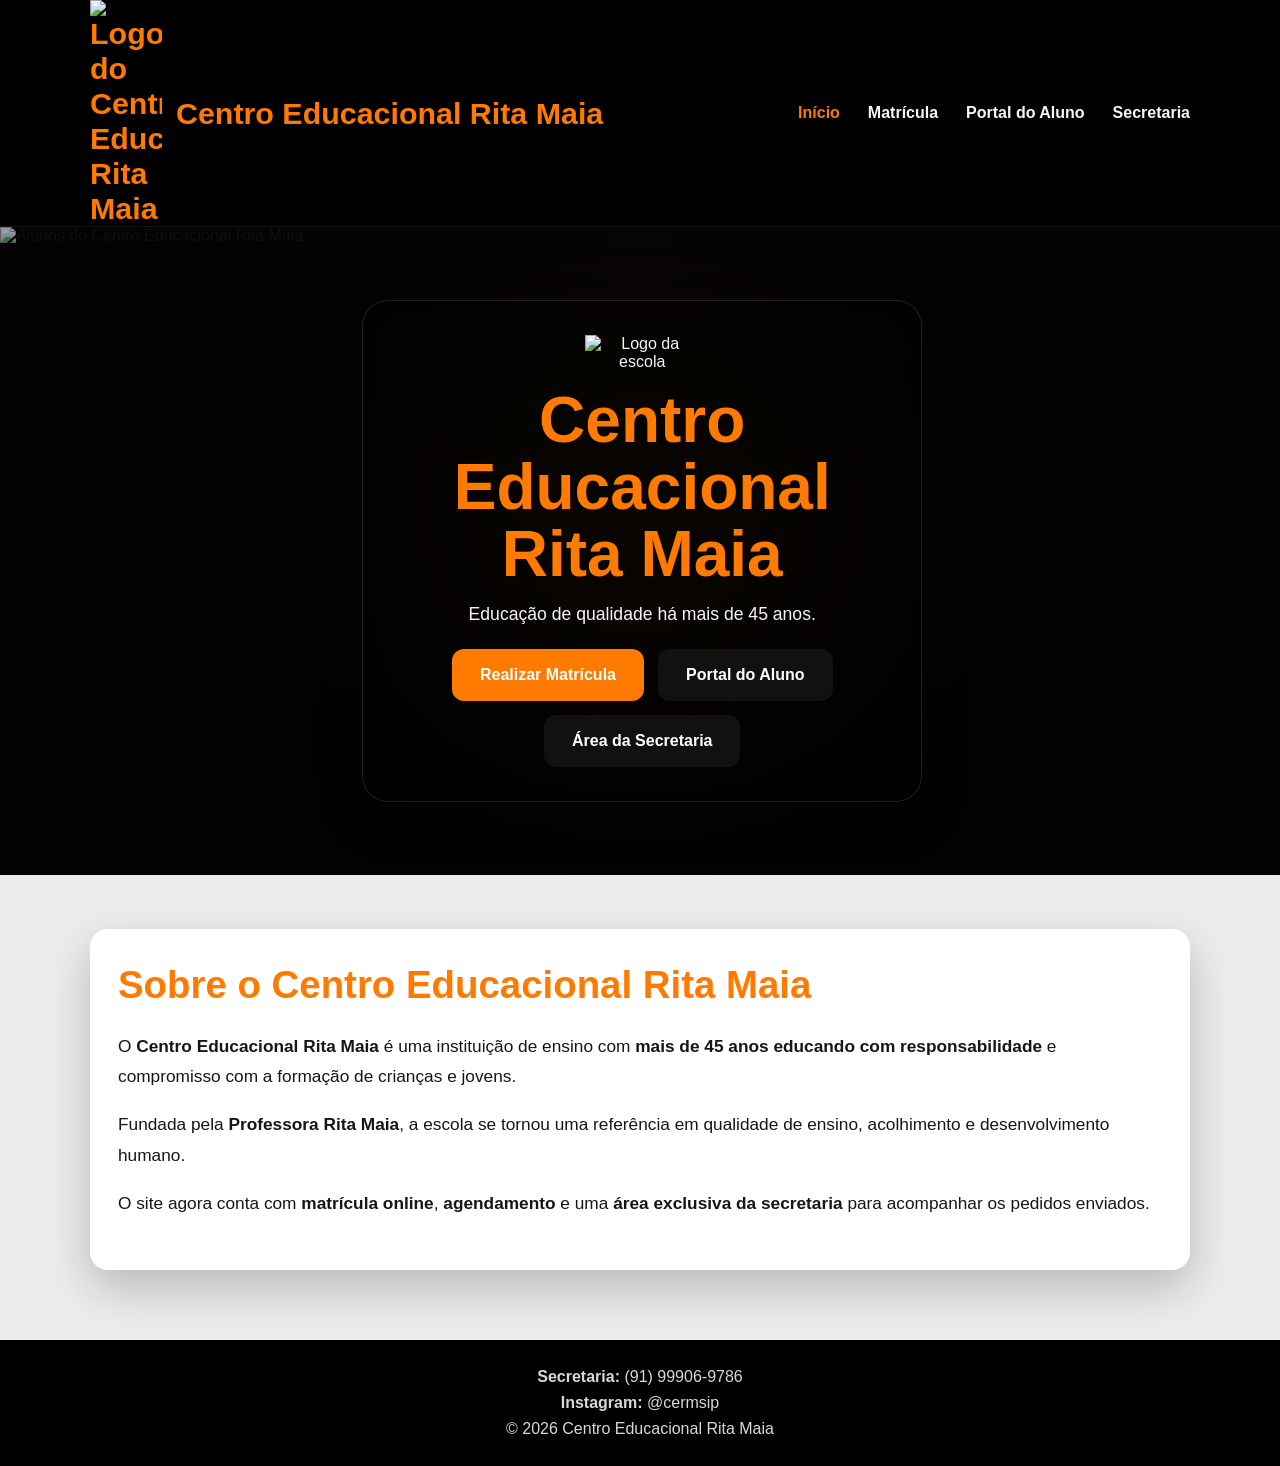
==== index.html @ 4156a775 "Add files via upload" ====
<!DOCTYPE html>
<html lang="pt-BR">
<head>
  <meta charset="UTF-8">
  <meta name="viewport" content="width=device-width, initial-scale=1.0">
  <title>Centro Educacional Rita Maia</title>
  <link rel="stylesheet" href="style.css">
</head>
<body>
  <header class="header">
    <div class="container nav-wrapper">
      <a href="index.html" class="brand" aria-label="Página inicial do Centro Educacional Rita Maia">
        <img src="img/logo.png" alt="Logo do Centro Educacional Rita Maia">
        <span>Centro Educacional Rita Maia</span>
      </a>

      <nav class="nav">
        <a href="index.html" class="active">Início</a>
        <a href="matricula.html">Matrícula</a>
        <a href="portal-aluno.html">Portal do Aluno</a>
        <a href="login.html">Secretaria</a>
      </nav>
    </div>
  </header>

  <main>
    <section class="hero">
      <div class="slides">
        <img src="img/escola1.jpg" class="slide active" alt="Alunos do Centro Educacional Rita Maia">
        <img src="img/escola2.jpg" class="slide" alt="Grupo de alunos em frente ao prédio histórico">
        <img src="img/escola3.jpg" class="slide" alt="Alunos uniformizados do Centro Educacional Rita Maia">
      </div>
.
      <div class="hero-overlay"></div>

      <div class="hero-content card-glass">
        <img src="img/logo.png" alt="Logo da escola" class="hero-logo">
        <h1>Centro Educacional<br>Rita Maia</h1>
        <p>Educação de qualidade há mais de 45 anos.</p>
        <div class="hero-actions">
          <a href="matricula.html" class="btn btn-primary">Realizar Matrícula</a>
          <a href="portal-aluno.html" class="btn btn-dark">Portal do Aluno</a>
          <a href="login.html" class="btn btn-dark">Área da Secretaria</a>
        </div>
      </div>
    </section>

    <section class="about-section">
      <div class="container about-card">
        <h2>Sobre o Centro Educacional Rita Maia</h2>

        <p>
          O <strong>Centro Educacional Rita Maia</strong> é uma instituição de ensino com
          <strong>mais de 45 anos educando com responsabilidade</strong> e compromisso com a formação
          de crianças e jovens.
        </p>

        <p>
          Fundada pela <strong>Professora Rita Maia</strong>, a escola se tornou uma referência em
          qualidade de ensino, acolhimento e desenvolvimento humano.
        </p>

        <p>
          O site agora conta com <strong>matrícula online</strong>, <strong>agendamento</strong> e uma
          <strong>área exclusiva da secretaria</strong> para acompanhar os pedidos enviados.
        </p>
      </div>
    </section>
  </main>

  <footer class="footer" id="contato">
    <div class="container footer-content">
      <p><strong>Secretaria:</strong> (91) 99906-9786</p>
      <p><strong>Instagram:</strong> @cermsip</p>
      <p>© 2026 Centro Educacional Rita Maia</p>
    </div>
  </footer>

  <script src="script.js"></script>
</body>
</html>
---- style.css ----
:root {
  --bg: #050505;
  --surface: #ffffff;
  --surface-soft: #f4f4f4;
  --text: #161616;
  --text-light: #f7f7f7;
  --muted: #676767;
  --primary: #ff7a00;
  --primary-dark: #d96500;
  --border: rgba(255, 255, 255, 0.08);
  --shadow: 0 18px 45px rgba(0, 0, 0, 0.22);
  --radius: 18px;
}

* {
  margin: 0;
  padding: 0;
  box-sizing: border-box;
}

body {
  font-family: Arial, Helvetica, sans-serif;
  background: var(--bg);
  color: var(--text);
}

img {
  max-width: 100%;
  display: block;
}

a {
  text-decoration: none;
}

button,
input,
select {
  font: inherit;
}

.container {
  width: min(1100px, calc(100% - 32px));
  margin: 0 auto;
}

.header {
  position: sticky;
  top: 0;
  z-index: 50;
  background: rgba(0, 0, 0, 0.92);
  border-bottom: 1px solid var(--border);
  backdrop-filter: blur(10px);
}

.nav-wrapper {
  min-height: 84px;
  display: flex;
  align-items: center;
  justify-content: space-between;
  gap: 20px;
}

.brand {
  display: flex;
  align-items: center;
  gap: 14px;
  color: var(--primary);
  font-size: 1.9rem;
  font-weight: 700;
}

.brand img {
  width: 72px;
  height: auto;
}

.nav {
  display: flex;
  align-items: center;
  gap: 28px;
}

.nav a {
  color: var(--text-light);
  font-weight: 700;
  transition: 0.25s ease;
}

.nav a:hover,
.nav a.active {
  color: var(--primary);
}

.hero {
  position: relative;
  min-height: 72vh;
  overflow: hidden;
  display: flex;
  align-items: center;
  justify-content: center;
}

.slides {
  position: absolute;
  inset: 0;
}

.slide {
  position: absolute;
  inset: 0;
  width: 100%;
  height: 100%;
  object-fit: cover;
  opacity: 0;
  transform: scale(1.05);
  transition: opacity 1s ease, transform 6s ease;
}

.slide.active {
  opacity: 1;
  transform: scale(1);
}

.hero-overlay {
  position: absolute;
  inset: 0;
  background:
    linear-gradient(to bottom, rgba(0, 0, 0, 0.35), rgba(0, 0, 0, 0.68)),
    radial-gradient(circle at center, rgba(255, 122, 0, 0.12), transparent 50%);
}

.hero-content {
  position: relative;
  z-index: 2;
  width: min(560px, calc(100% - 32px));
  text-align: center;
  color: var(--text-light);
}

.card-glass {
  background: rgba(0, 0, 0, 0.42);
  border: 1px solid rgba(255, 255, 255, 0.12);
  backdrop-filter: blur(8px);
  border-radius: 26px;
  padding: 34px 28px;
  box-shadow: var(--shadow);
}

.hero-logo {
  width: 115px;
  margin: 0 auto 16px;
}

.hero h1 {
  font-size: clamp(2.2rem, 5vw, 4rem);
  color: var(--primary);
  line-height: 1.05;
  margin-bottom: 16px;
}

.hero p {
  font-size: 1.1rem;
  margin-bottom: 24px;
}

.hero-actions,
.success-actions {
  display: flex;
  justify-content: center;
  gap: 14px;
  flex-wrap: wrap;
}

.btn {
  display: inline-flex;
  align-items: center;
  justify-content: center;
  min-height: 52px;
  padding: 0 28px;
  border: none;
  border-radius: 12px;
  cursor: pointer;
  font-weight: 700;
  transition: 0.25s ease;
}

.btn-primary {
  background: var(--primary);
  color: white;
}

.btn-primary:hover {
  background: var(--primary-dark);
  transform: translateY(-1px);
}

.btn-dark {
  background: #111;
  color: white;
}

.btn-dark:hover {
  background: #222;
}

.btn-full {
  width: 100%;
}

.about-section {
  background: #ececec;
  padding: 54px 0 70px;
}

.about-card,
.form-card,
.success-card,
.login-card,
.stat-card,
.admin-section {
  background: var(--surface);
  border-radius: var(--radius);
  box-shadow: var(--shadow);
}

.about-card {
  padding: 34px 28px;
}

.about-card h2 {
  color: var(--primary);
  font-size: clamp(1.8rem, 3vw, 2.6rem);
  margin-bottom: 24px;
}

.about-card p {
  font-size: 1.08rem;
  line-height: 1.75;
  margin-bottom: 18px;
}

.footer {
  background: #000;
  color: #d8d8d8;
  padding: 28px 0;
}

.footer-content {
  display: grid;
  gap: 8px;
  text-align: center;
}

.page-soft-bg {
  background: linear-gradient(180deg, #050505 0 140px, #efefef 140px 100%);
}

.form-page,
.success-page {
  padding: 40px 16px 70px;
}

.form-wrapper,
.success-wrapper {
  width: min(900px, 100%);
  margin: 0 auto;
}

.form-card,
.success-card {
  padding: 34px 28px;
}

.topo-formulario,
.success-card {
  text-align: center;
}

.form-logo {
  width: 92px;
  margin: 0 auto 14px;
}

.topo-formulario h1,
.success-card h1,
.login-card h1 {
  color: var(--primary);
  font-size: clamp(1.9rem, 4vw, 2.8rem);
  margin-bottom: 10px;
}

.topo-formulario p,
.success-card p,
.login-card p {
  color: var(--muted);
  line-height: 1.6;
}

.matricula-form {
  margin-top: 30px;
}

.grid-form {
  display: grid;
  grid-template-columns: repeat(2, minmax(0, 1fr));
  gap: 18px;
  margin-bottom: 18px;
}

.field {
  display: flex;
  flex-direction: column;
}

.field.full {
  grid-column: 1 / -1;
}

.field label,
.login-form label {
  margin-bottom: 8px;
  font-weight: 700;
  color: #1c1c1c;
}

.field input,
.field select,
.login-form input,
.table-head input {
  width: 100%;
  min-height: 50px;
  border: 1px solid #d6d6d6;
  border-radius: 12px;
  padding: 12px 14px;
  background: #fafafa;
  outline: none;
  transition: 0.2s ease;
}

.field input:focus,
.field select:focus,
.login-form input:focus,
.table-head input:focus {
  border-color: var(--primary);
  background: white;
  box-shadow: 0 0 0 4px rgba(255, 122, 0, 0.1);
}

.price-box,
.documents-box,
.notice-box,
.protocol-box,
.agendamento-resumo {
  border-radius: 14px;
  padding: 20px;
}

.price-box {
  display: none;
  background: #fff4ea;
  border-left: 5px solid var(--primary);
  margin: 8px 0 22px;
}

.price-box h3,
.documents-box h3,
.notice-box h3,
.agendamento-resumo h3 {
  color: var(--primary);
  margin-bottom: 12px;
}

.price-box p,
.notice-box p,
.agendamento-resumo p,
.small-note {
  color: #333;
  margin-bottom: 8px;
}

.documents-box {
  background: #fafafa;
  border: 1px solid #ececec;
  margin-bottom: 22px;
}

.protocol-box,
.agendamento-resumo {
  background: #fff4ea;
  margin: 24px 0;
}

.protocol-box span {
  display: block;
  color: var(--muted);
  margin-bottom: 8px;
}

.protocol-box strong {
  display: block;
  font-size: clamp(1.4rem, 4vw, 2rem);
  color: #111;
}

.notice-box {
  background: #fafafa;
  border-left: 5px solid var(--primary);
  text-align: left;
}

.login-page {
  min-height: 100vh;
  display: grid;
  place-items: center;
  background: linear-gradient(180deg, #050505, #161616);
  padding: 24px;
}

.login-wrap {
  width: min(460px, 100%);
}

.login-card {
  padding: 32px 26px;
}

.login-form {
  display: grid;
  gap: 12px;
  margin-top: 24px;
}

.password-field {
  position: relative;
}

.password-field input {
  padding-right: 56px;
}

.toggle-password {
  position: absolute;
  top: 50%;
  right: 10px;
  transform: translateY(-50%);
  width: 38px;
  height: 38px;
  border: none;
  border-radius: 10px;
  background: #f1f1f1;
  cursor: pointer;
}

.login-tip {
  margin-top: 16px;
  font-size: 0.95rem;
}

.admin-body {
  background: #f2f2f2;
}

.admin-layout {
  min-height: 100vh;
  display: grid;
  grid-template-columns: 280px 1fr;
}

.admin-sidebar {
  background: #0d0d0d;
  color: white;
  padding: 28px 20px;
  display: flex;
  flex-direction: column;
  justify-content: space-between;
  gap: 28px;
}

.sidebar-logo {
  width: 84px;
  margin-bottom: 16px;
}

.admin-sidebar h2 {
  color: var(--primary);
  margin-bottom: 8px;
}

.admin-links {
  display: grid;
  gap: 10px;
}

.admin-links a {
  color: #fff;
  padding: 12px 14px;
  border-radius: 12px;
  background: rgba(255,255,255,0.06);
}

.admin-links a:hover {
  background: rgba(255,255,255,0.12);
}

.admin-content {
  padding: 28px;
  display: grid;
  gap: 24px;
}

.admin-section {
  padding: 24px;
}

.section-header,
.table-head {
  display: flex;
  justify-content: space-between;
  align-items: center;
  gap: 16px;
  flex-wrap: wrap;
}

.section-header h1,
.table-head h2 {
  color: var(--primary);
}

.stats-grid {
  display: grid;
  grid-template-columns: repeat(3, minmax(0, 1fr));
  gap: 18px;
  margin-top: 20px;
}

.stat-card {
  padding: 22px;
}

.stat-card span {
  color: var(--muted);
  display: block;
  margin-bottom: 8px;
}

.stat-card strong {
  font-size: 1.45rem;
}

.table-wrap {
  overflow-x: auto;
  margin-top: 18px;
}

table {
  width: 100%;
  border-collapse: collapse;
  min-width: 900px;
}

thead th {
  background: #111;
  color: white;
  text-align: left;
  padding: 14px;
  font-size: 0.95rem;
}

tbody td {
  background: white;
  border-bottom: 1px solid #ececec;
  padding: 14px;
  vertical-align: top;
}

.empty-state {
  text-align: center;
  color: var(--muted);
}

@media (max-width: 900px) {
  .brand {
    font-size: 1.4rem;
  }

  .brand img {
    width: 58px;
  }

  .admin-layout {
    grid-template-columns: 1fr;
  }

  .stats-grid {
    grid-template-columns: 1fr;
  }
}

@media (max-width: 760px) {
  .nav-wrapper {
    flex-direction: column;
    justify-content: center;
    padding: 16px 0;
  }

  .nav {
    gap: 18px;
    flex-wrap: wrap;
    justify-content: center;
  }

  .hero {
    min-height: 66vh;
  }

  .grid-form {
    grid-template-columns: 1fr;
  }

  .form-card,
  .success-card,
  .about-card,
  .admin-section {
    padding: 24px 18px;
  }

  .admin-content {
    padding: 16px;
  }
}

@media (max-width: 520px) {
  .brand {
    font-size: 1.08rem;
    gap: 10px;
  }

  .brand img {
    width: 48px;
  }

  .hero-content {
    width: calc(100% - 24px);
  }

  .card-glass {
    padding: 24px 16px;
    border-radius: 18px;
  }

  .hero p {
    font-size: 1rem;
  }
}


.portal-card {
  width: min(520px, 100%);
}

.portal-help {
  margin-top: 18px;
  display: grid;
  gap: 12px;
}

.admin-form {
  display: grid;
  gap: 14px;
  margin-top: 16px;
}

.admin-form input,
.admin-form select {
  width: 100%;
  min-height: 48px;
  border: 1px solid #d6d6d6;
  border-radius: 12px;
  padding: 12px 14px;
  background: #fafafa;
}

.admin-grid-4,
.admin-grid-5,
.admin-grid-6 {
  grid-template-columns: repeat(4, minmax(0, 1fr));
}

.admin-grid-5 {
  grid-template-columns: repeat(5, minmax(0, 1fr));
}

.admin-grid-6 {
  grid-template-columns: repeat(6, minmax(0, 1fr));
}

.cards-list {
  display: grid;
  grid-template-columns: repeat(auto-fit, minmax(220px, 1fr));
  gap: 16px;
  margin-top: 18px;
}

.info-card {
  background: #fff;
  border: 1px solid #ececec;
  border-radius: 16px;
  padding: 18px;
  box-shadow: 0 10px 24px rgba(0,0,0,0.06);
}

.info-card h3 {
  color: #111;
  margin: 10px 0;
}

.info-card p {
  color: #444;
  line-height: 1.5;
  margin-top: 6px;
}

.badge {
  display: inline-flex;
  align-items: center;
  min-height: 30px;
  padding: 0 12px;
  border-radius: 999px;
  background: #fff4ea;
  color: var(--primary-dark);
  font-size: 0.9rem;
  font-weight: 700;
}

.card-paid {
  border-left: 5px solid #0f9d58;
}

.card-pending {
  border-left: 5px solid var(--primary);
}

.empty-card {
  color: var(--muted);
}

.student-stats,
.secretary-stats {
  grid-template-columns: repeat(4, minmax(0, 1fr));
}

.quick-links {
  margin-top: 18px;
  display: flex;
  gap: 12px;
  flex-wrap: wrap;
}

@media (max-width: 1100px) {
  .admin-grid-5,
  .admin-grid-6,
  .admin-grid-4 {
    grid-template-columns: repeat(2, minmax(0, 1fr));
  }
}

@media (max-width: 760px) {
  .admin-grid-5,
  .admin-grid-6,
  .admin-grid-4 {
    grid-template-columns: 1fr;
  }

  .student-stats,
  .secretary-stats {
    grid-template-columns: 1fr;
  }
}

.password-field {
  position: relative;
  display: flex;
  align-items: center;
}

.password-field input {
  width: 100%;
  padding-right: 52px;
}

.toggle-password {
  position: absolute;
  right: 10px;
  border: none;
  background: transparent;
  cursor: pointer;
  font-size: 1.1rem;
}

.table-badge {
  display: inline-flex;
  align-items: center;
  justify-content: center;
  padding: 6px 12px;
  border-radius: 999px;
  font-size: 0.82rem;
  font-weight: 700;
}

.badge-success {
  background: #e9f9ef;
  color: #0f7a43;
}

.badge-warning {
  background: #fff5e6;
  color: #a45b00;
}

.table-mini {
  margin-top: 6px;
  color: var(--muted);
  font-size: 0.82rem;
  line-height: 1.35;
}

.action-stack {
  display: flex;
  flex-direction: column;
  gap: 8px;
}

.btn-sm {
  min-height: auto;
  padding: 10px 12px;
  font-size: 0.88rem;
}

.btn-outline {
  background: transparent;
  color: var(--primary-dark);
  border: 1px solid rgba(105, 40, 21, 0.2);
}

.btn-outline:disabled,
.btn-dark:disabled,
.btn-primary:disabled {
  opacity: 0.55;
  cursor: not-allowed;
}

.validation-box {
  border-left: 5px solid var(--primary);
}


.import-box {
  background: #f8fafc;
  border: 1px solid rgba(15, 23, 42, 0.08);
  border-radius: 18px;
  padding: 18px;
}

.import-actions {
  display: flex;
  flex-wrap: wrap;
  gap: 12px;
  align-items: center;
  margin: 16px 0 10px;
}

.import-actions input[type="file"] {
  flex: 1 1 280px;
  padding: 12px;
  border: 1px solid #cbd5e1;
  border-radius: 12px;
  background: #fff;
}

.import-feedback {
  padding: 12px 14px;
  border-radius: 12px;
  background: #fff;
  border: 1px dashed #cbd5e1;
  color: #334155;
}


/* Estabilidade do portal do aluno no mobile */
html {
  -webkit-text-size-adjust: 100%;
  scroll-behavior: auto;
}

body.login-page {
  min-height: 100dvh;
  align-items: start;
  padding-top: 32px;
  padding-bottom: 32px;
}

.login-card,
.portal-card,
.admin-section,
.stat-card,
.info-card,
.table-wrap,
.admin-sidebar,
.admin-content {
  transform: none !important;
  animation: none !important;
}

@media (max-width: 900px) {
  .admin-sidebar {
    position: static;
  }
}

@media (max-width: 640px) {
  .login-wrap,
  .portal-card {
    width: 100%;
  }

  .login-card,
  .portal-card {
    padding: 24px 18px;
  }

  .password-field input,
  .login-form input {
    min-height: 52px;
  }
}
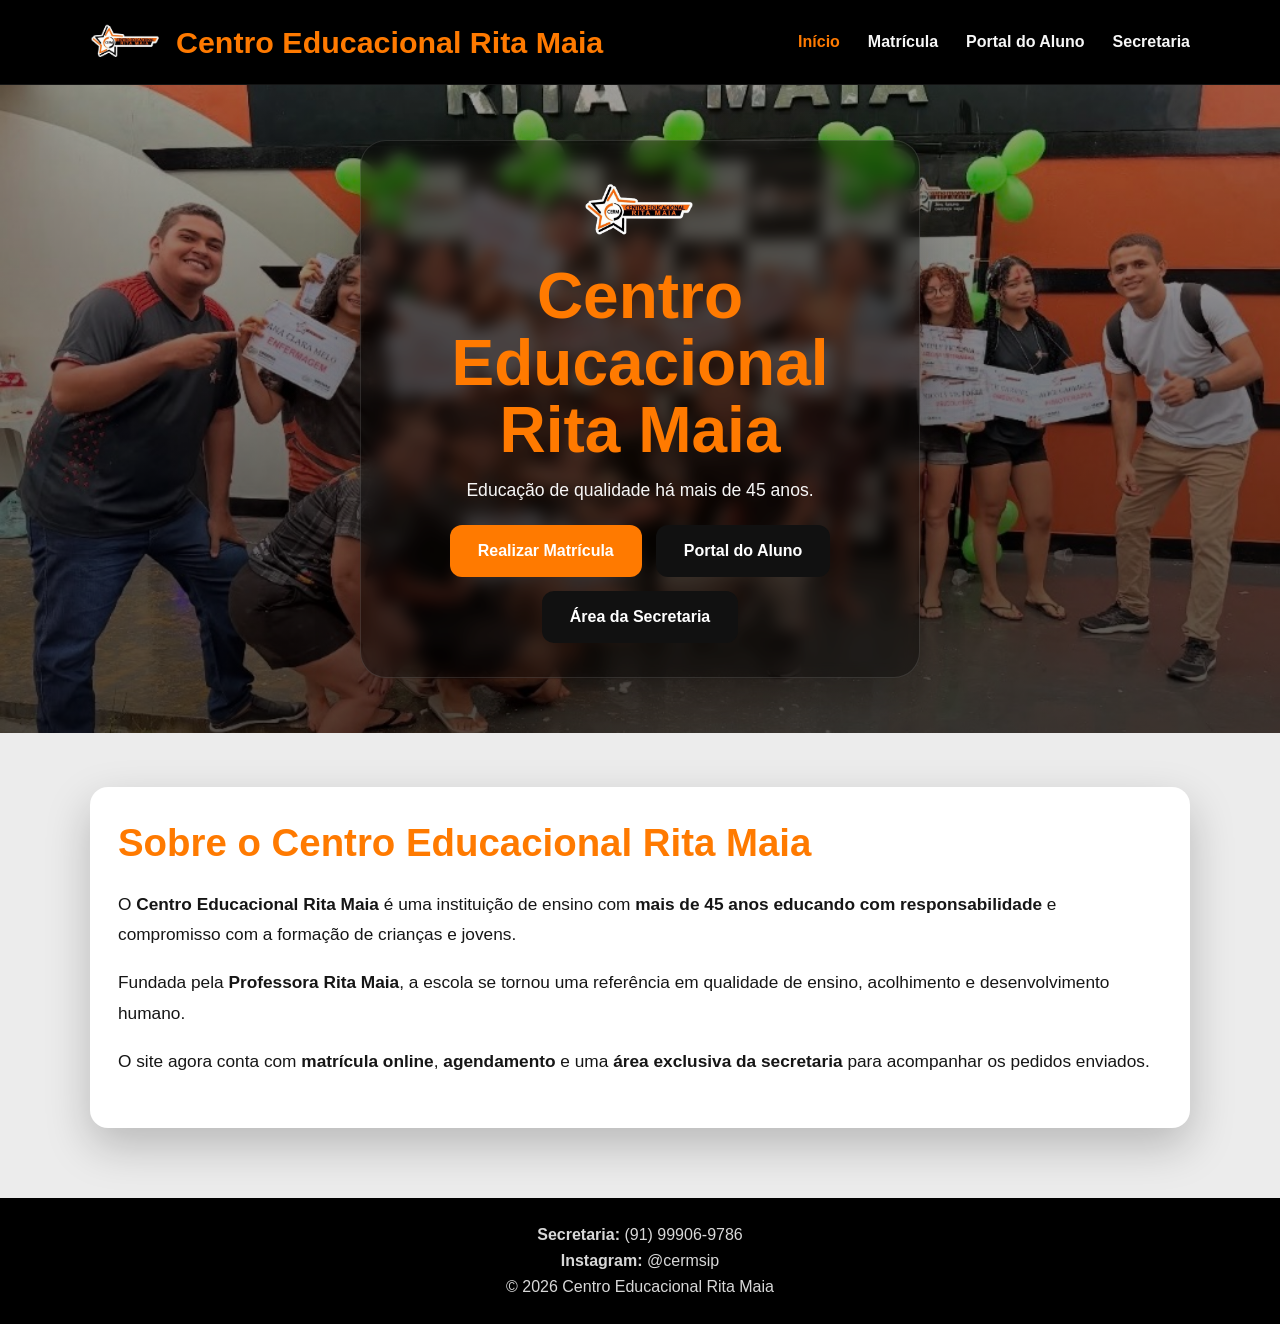
==== commit e5c01489: "Atualizar o index.html" ====
--- a/index.html
+++ b/index.html
@@ -10,7 +10,7 @@
   <header class="header">
     <div class="container nav-wrapper">
       <a href="index.html" class="brand" aria-label="Página inicial do Centro Educacional Rita Maia">
-        <img src="img/logo.png" alt="Logo do Centro Educacional Rita Maia">
+        <img src="logo.png" alt="Logo do Centro Educacional Rita Maia">
         <span>Centro Educacional Rita Maia</span>
       </a>
 
@@ -26,15 +26,15 @@
   <main>
     <section class="hero">
       <div class="slides">
-        <img src="img/escola1.jpg" class="slide active" alt="Alunos do Centro Educacional Rita Maia">
-        <img src="img/escola2.jpg" class="slide" alt="Grupo de alunos em frente ao prédio histórico">
-        <img src="img/escola3.jpg" class="slide" alt="Alunos uniformizados do Centro Educacional Rita Maia">
+        <img src="escola1.jpg" class="slide active" alt="Alunos do Centro Educacional Rita Maia">
+        <img src="escola2.jpg" class="slide" alt="Grupo de alunos em frente ao prédio histórico">
+        <img src="escola3.jpg" class="slide" alt="Alunos uniformizados do Centro Educacional Rita Maia">
       </div>
-.
+
       <div class="hero-overlay"></div>
 
       <div class="hero-content card-glass">
-        <img src="img/logo.png" alt="Logo da escola" class="hero-logo">
+        <img src="logo.png" alt="Logo da escola" class="hero-logo">
         <h1>Centro Educacional<br>Rita Maia</h1>
         <p>Educação de qualidade há mais de 45 anos.</p>
         <div class="hero-actions">
@@ -78,4 +78,4 @@
 
   <script src="script.js"></script>
 </body>
-</html>
+</html>
